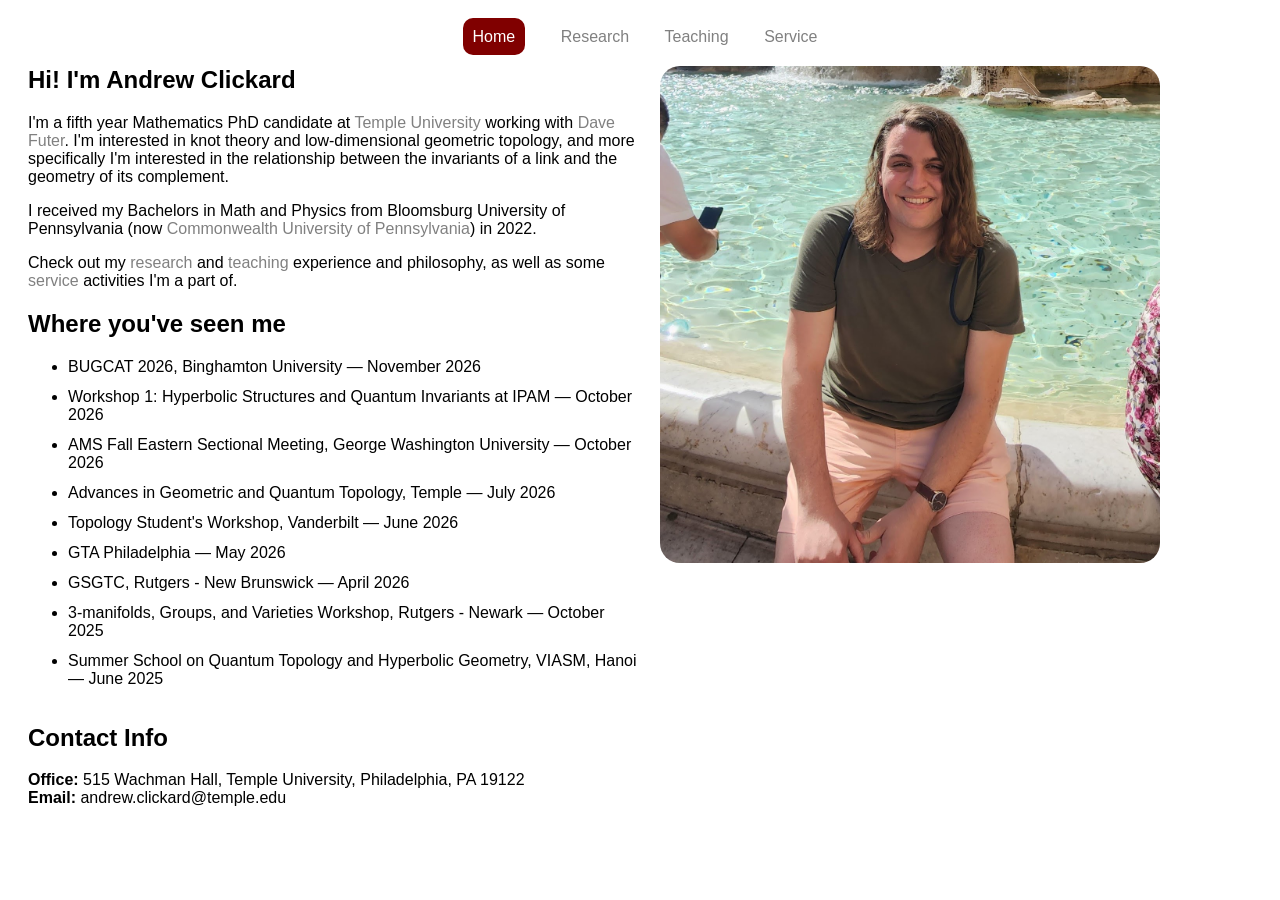
==== index.html @ 7fc1c336 "Add files via upload" ====
<!DOCTYPE html>
<html>
  <head>
    <meta charset="UTF-8">
    <meta name="viewport" content="width=device-width, initial-scale=1.0">
    <title>Andrew Clickard</title>
    <!-- The style.css file allows you to change the look of your web pages.
         If you include the next line in all your web pages, they will all share the same look.
         This makes it easier to make new pages for your site. -->
    <link href="/style.css" rel="stylesheet" type="text/css" media="all">
  <style>
  .headshot {width: 500px; padding: 20px; border-radius: 40px;
  }
  </style>
  </head>
  
  <body>
  
<center>
<a class="active" href="../">Home</a>
&nbsp;&nbsp;&nbsp;&nbsp;&nbsp;&nbsp;
<a href="https://andrew-clickard.neocities.org/research">Research</a>
&nbsp;&nbsp;&nbsp;&nbsp;&nbsp;&nbsp;
<a href="https://andrew-clickard.neocities.org/teaching">Teaching</a>
&nbsp;&nbsp;&nbsp;&nbsp;&nbsp;&nbsp;
<a href="https://andrew-clickard.neocities.org/service">Service</a>
</center>

<div class="row">
  <div class="column">
    <h2>Hi! I'm Andrew Clickard</h2>
    
    <p> I'm a fifth year Mathematics PhD candidate at <a href = "https://cst.temple.edu/department-mathematics">Temple University</a> working with <a href = "https://faculty.cst.temple.edu/~dfuter/">Dave Futer</a>. I'm interested in knot theory and low-dimensional geometric topology, and more specifically I'm interested in the relationship between the invariants of a link and the geometry of its complement.</p>
    
    <p>I received my Bachelors in Math and Physics from Bloomsburg University of Pennsylvania (now <a href = "https://www.commonwealthu.edu/offices-directory/mathematics-computer-science-and-digital-forensics">Commonwealth University of Pennsylvania</a>) in 2022.</p>
    

    <p>Check out my <a href="https://andrew-clickard.neocities.org/research">research</a> and <a href="https://andrew-clickard.neocities.org/teaching">teaching</a> experience and philosophy, as well as some <a href="https://andrew-clickard.neocities.org/service">service</a> activities I'm a part of.</p>
    
    <h2>Where you've seen me</h2>
    <ul>
      <li> BUGCAT 2026, Binghamton University &mdash; November 2026
    
      <li> Workshop 1: Hyperbolic Structures and Quantum Invariants at IPAM &mdash; October 2026
      
      <li> AMS Fall Eastern Sectional Meeting, George Washington University &mdash; October 2026
      
      <li> Advances in Geometric and Quantum Topology, Temple &mdash; July 2026
      
      <li> Topology Student's Workshop, Vanderbilt &mdash; June 2026
      
      <li> GTA Philadelphia &mdash; May 2026
      
      <li> GSGTC, Rutgers - New Brunswick &mdash; April 2026
      
      <li> 3-manifolds, Groups, and Varieties Workshop, Rutgers - Newark &mdash; October 2025
      
      <li> Summer School on Quantum Topology and Hyperbolic Geometry, VIASM, Hanoi &mdash; June 2025
    </ul>
    
    </div>
    <div class="column"><img src = "/headshot.jpg" class = "headshot"></div>
  </div>
  
  <h2>Contact Info</h2>
  <p>
  <strong>Office:</strong> 515 Wachman Hall, Temple University, Philadelphia, PA 19122<br>
  <strong>Email:</strong> andrew.clickard@temple.edu
  
  </p>
   
  </body>
</html>
---- style.css ----
/* CSS is how you can add style to your website, such as colors, fonts, and positioning of your
   HTML content. To learn how to do something, just try searching Google for questions like
   "how to change link color." */

body {
  background-color: white;
  color: black;
  font-family: Verdana,sans-serif;
  padding: 20px;
}


.header {
 background-color:maroon;
 width: 100%;
 min-height:50px;
 padding: 10px;
}

.logo {
  font-size : 32px;
  }

.header-right {
  text-align: right;
}

li {
  margin-bottom: 12px; /* Adjust the pixel value as needed */
}

br{
 margin-bottom: 12px;
}

.active{
  color:white;
  text-decoration:none;
  background-color:maroon; 
  border-radius:10px;
  min-height:30px;
  padding: 10px
  }

a {
  color:grey;
  text-decoration: none;
  }
  
.column {
  float: left;
  width: 50%;
}

/* Clear floats after the columns */
.row:after {
  content: "";
  display: table;
  clear: both;
}
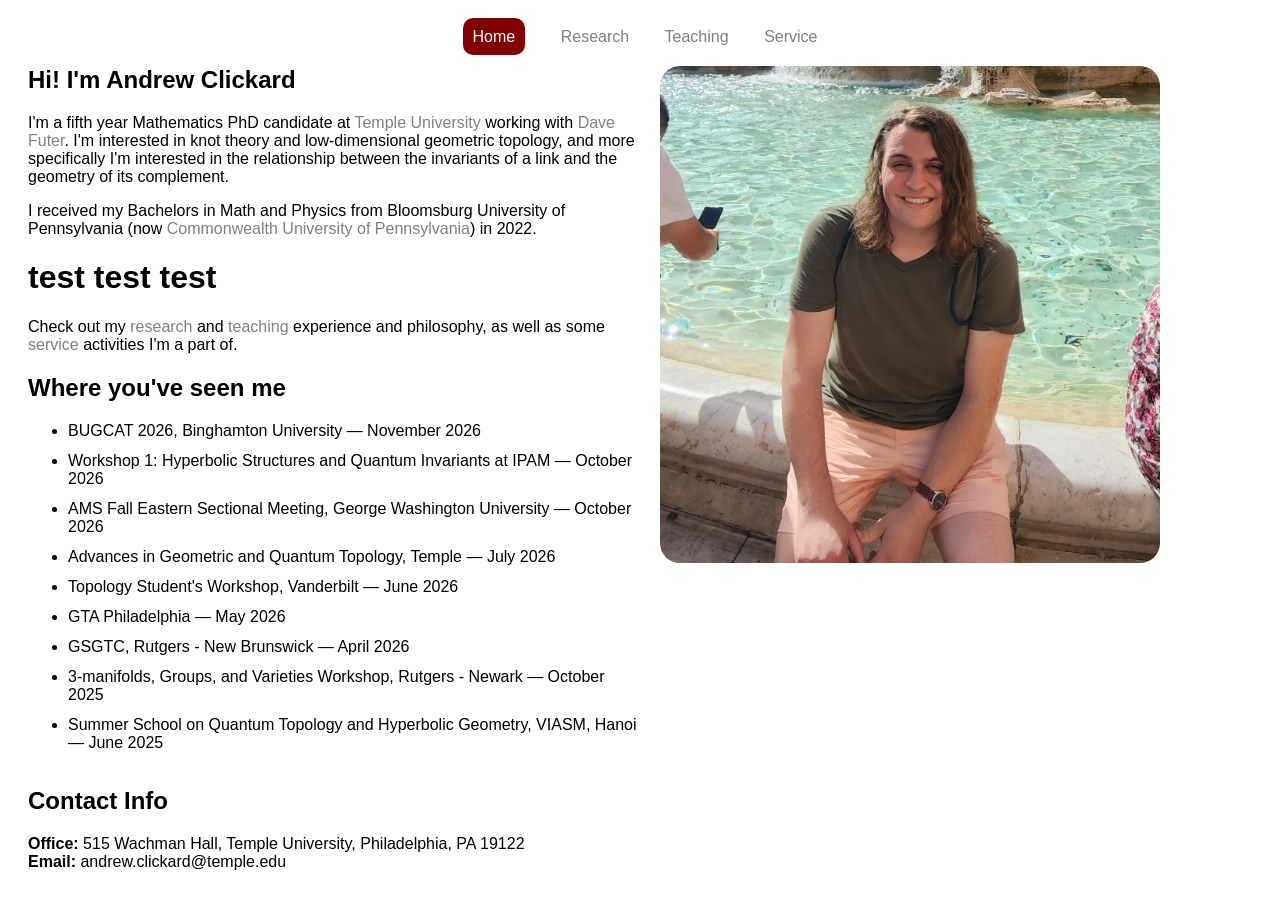
==== commit e009c02d: "Update index.html" ====
--- a/index.html
+++ b/index.html
@@ -19,11 +19,11 @@
 <center>
 <a class="active" href="../">Home</a>
 &nbsp;&nbsp;&nbsp;&nbsp;&nbsp;&nbsp;
-<a href="https://andrew-clickard.neocities.org/research">Research</a>
+<a href="https://andrewc789.github.io/research">Research</a>
 &nbsp;&nbsp;&nbsp;&nbsp;&nbsp;&nbsp;
-<a href="https://andrew-clickard.neocities.org/teaching">Teaching</a>
+<a href="https://andrewc789.github.io/teaching">Teaching</a>
 &nbsp;&nbsp;&nbsp;&nbsp;&nbsp;&nbsp;
-<a href="https://andrew-clickard.neocities.org/service">Service</a>
+<a href="https://andrewc789.github.io/service">Service</a>
 </center>
 
 <div class="row">
@@ -33,9 +33,10 @@
     <p> I'm a fifth year Mathematics PhD candidate at <a href = "https://cst.temple.edu/department-mathematics">Temple University</a> working with <a href = "https://faculty.cst.temple.edu/~dfuter/">Dave Futer</a>. I'm interested in knot theory and low-dimensional geometric topology, and more specifically I'm interested in the relationship between the invariants of a link and the geometry of its complement.</p>
     
     <p>I received my Bachelors in Math and Physics from Bloomsburg University of Pennsylvania (now <a href = "https://www.commonwealthu.edu/offices-directory/mathematics-computer-science-and-digital-forensics">Commonwealth University of Pennsylvania</a>) in 2022.</p>
-    
 
-    <p>Check out my <a href="https://andrew-clickard.neocities.org/research">research</a> and <a href="https://andrew-clickard.neocities.org/teaching">teaching</a> experience and philosophy, as well as some <a href="https://andrew-clickard.neocities.org/service">service</a> activities I'm a part of.</p>
+    <h1> test test test</h1>
+
+    <p>Check out my <a href="https://andrewc789.github.io/research">research</a> and <a href="https://andrewc789.github.io/teaching">teaching</a> experience and philosophy, as well as some <a href="https://andrewc789.github.io/service">service</a> activities I'm a part of.</p>
     
     <h2>Where you've seen me</h2>
     <ul>
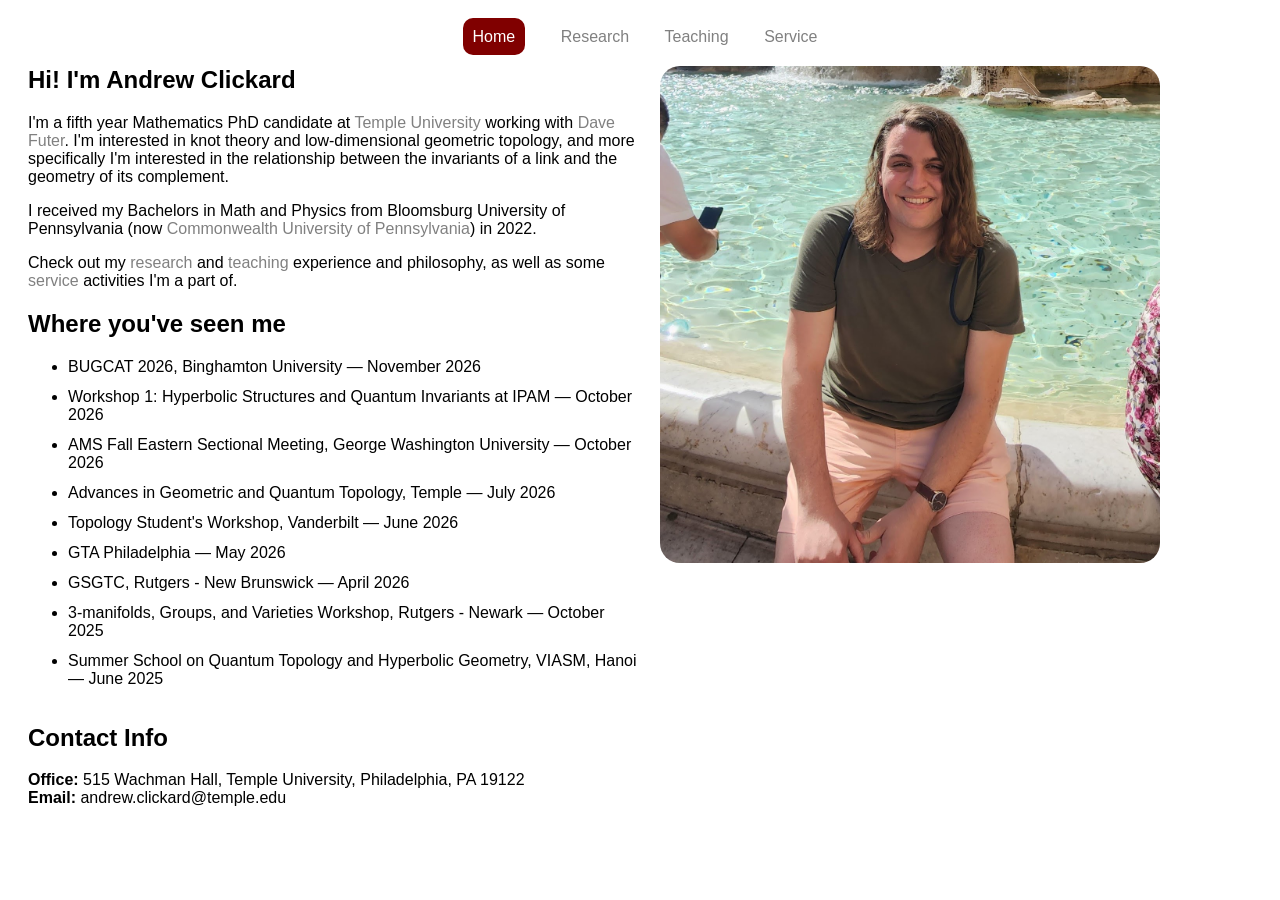
==== commit 2bbdfb60: "Update index.html" ====
--- a/index.html
+++ b/index.html
@@ -33,8 +33,6 @@
     <p> I'm a fifth year Mathematics PhD candidate at <a href = "https://cst.temple.edu/department-mathematics">Temple University</a> working with <a href = "https://faculty.cst.temple.edu/~dfuter/">Dave Futer</a>. I'm interested in knot theory and low-dimensional geometric topology, and more specifically I'm interested in the relationship between the invariants of a link and the geometry of its complement.</p>
     
     <p>I received my Bachelors in Math and Physics from Bloomsburg University of Pennsylvania (now <a href = "https://www.commonwealthu.edu/offices-directory/mathematics-computer-science-and-digital-forensics">Commonwealth University of Pennsylvania</a>) in 2022.</p>
-
-    <h1> test test test</h1>
 
     <p>Check out my <a href="https://andrewc789.github.io/research">research</a> and <a href="https://andrewc789.github.io/teaching">teaching</a> experience and philosophy, as well as some <a href="https://andrewc789.github.io/service">service</a> activities I'm a part of.</p>
     
